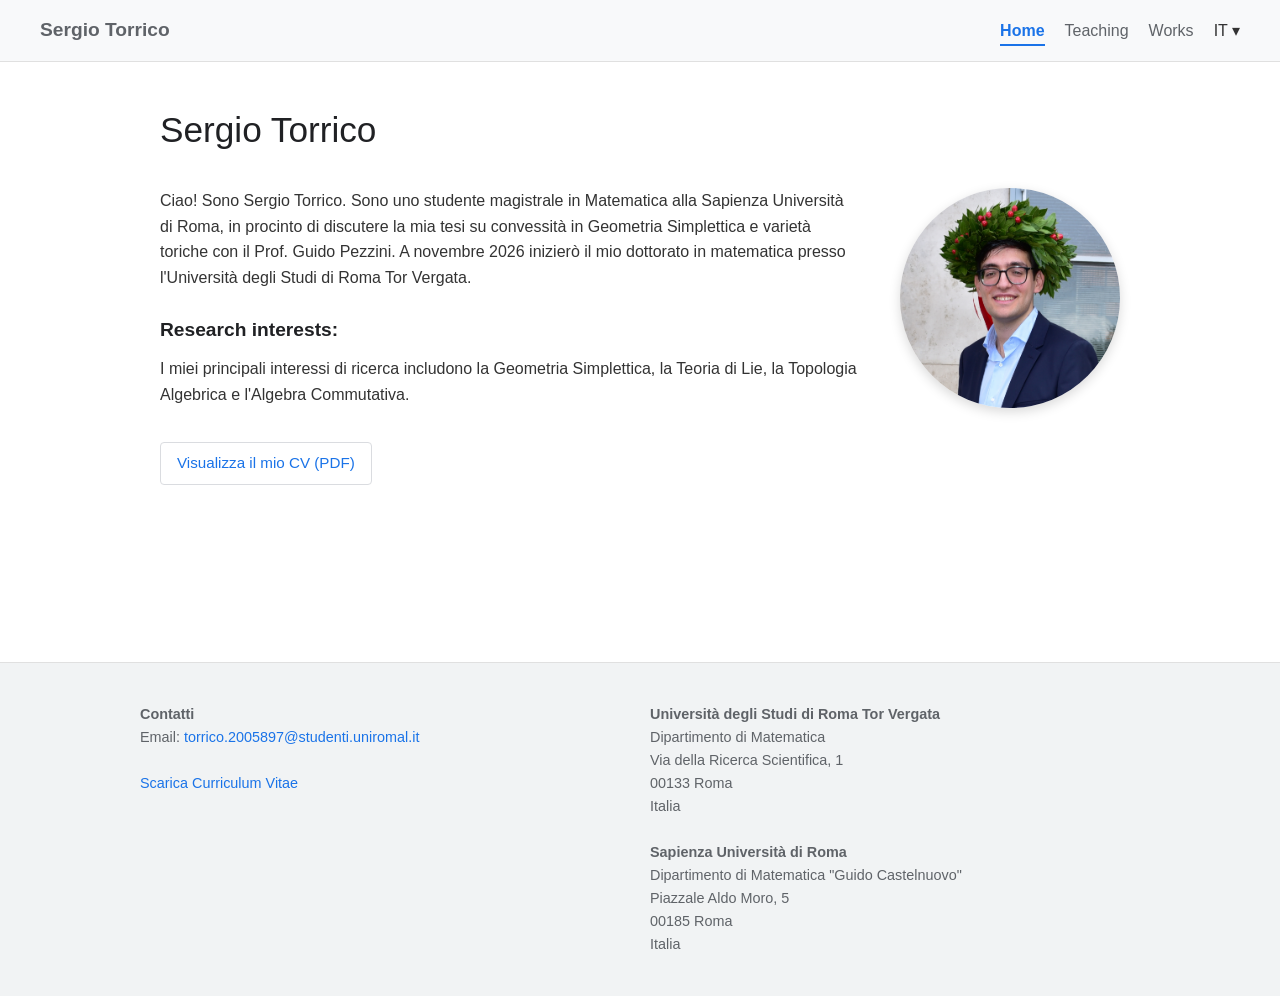
==== index.html @ ab9c92a9 "Primo rilascio del sito personale" ====
<!DOCTYPE html>
<html lang="it">
<head>
    <meta charset="UTF-8">
    <meta name="viewport" content="width=device-width, initial-scale=1.0">
    <meta name="description" content="Sito personale di Sergio Torrico, studente di dottorato in Matematica. Interessi di ricerca: Geometria Simplettica, Teoria di Lie, Topologia Algebrica e Algebra Commutativa.">
    <title>Sergio Torrico - PhD Student in Mathematics</title>
    
    <link rel="stylesheet" href="style.css">
</head>
<body>

    <nav class="navbar">
        <div class="nav-brand">Sergio Torrico</div>
        <ul class="nav-links">
            <li><a href="index.html" class="active">Home</a></li>
            <li><a href="teaching.html">Teaching</a></li>
            <li><a href="works.html">Works</a></li>
            <li class="dropdown">
                <span class="dropbtn">IT ▾</span>
                <div class="dropdown-content">
                    <a href="index.html">🇮🇹 Italiano</a>
                    <a href="index_en.html">🇬🇧 English</a>
                </div>
            </li>
        </ul>
    </nav>

    <main class="container">
        <header class="page-header">
            <h1>Sergio Torrico</h1>
        </header>

        <section class="intro-section">
            <div class="intro-text">
                <p>Ciao! Sono Sergio Torrico. Sono uno studente magistrale in Matematica alla Sapienza Università di Roma, in procinto di discutere la mia tesi su convessità in Geometria Simplettica e varietà toriche con il Prof. Guido Pezzini. A novembre 2026 inizierò il mio dottorato in matematica presso l'Università degli Studi di Roma Tor Vergata.</p>
                
                <h3>Research interests:</h3>
                <p>I miei principali interessi di ricerca includono la Geometria Simplettica, la Teoria di Lie, la Topologia Algebrica e l'Algebra Commutativa.</p>
            
                <a href="CV.pdf" target="_blank" rel="noopener noreferrer" class="cv-button">Visualizza il mio CV (PDF)</a>
            </div>
            
            <div class="intro-image">
                <img src="Propic.png" alt="Foto di Sergio Torrico">
            </div>
        </section>
    </main>

    <footer class="site-footer">
        <div class="footer-container">
            <div class="footer-col">
                <strong>Contatti</strong><br>
                Email: <a href="mailto:torrico.2005897@studenti.uniromal.it">torrico.2005897@studenti.uniromal.it</a><br><br>
                <a href="CV.pdf" target="_blank" rel="noopener noreferrer">Scarica Curriculum Vitae</a>
            </div>
            <div class="footer-col">
                <strong>Università degli Studi di Roma Tor Vergata</strong><br>
                Dipartimento di Matematica<br>
                Via della Ricerca Scientifica, 1<br>
                00133 Roma<br>
                Italia<br><br>
                <strong>Sapienza Università di Roma</strong><br>
                Dipartimento di Matematica "Guido Castelnuovo"<br>
                Piazzale Aldo Moro, 5<br>
                00185 Roma<br>
                Italia
            </div>
        </div>
    </footer>

</body>
</html>
---- style.css ----
/* style.css - Foglio di stile completo e rifinito */

* {
    box-sizing: border-box;
    margin: 0;
    padding: 0;
}

body {
    font-family: -apple-system, BlinkMacSystemFont, "Segoe UI", Roboto, Helvetica, Arial, sans-serif;
    line-height: 1.6;
    color: #333;
    background-color: #fff;
}

/* --- Barra di navigazione --- */
.navbar {
    display: flex;
    justify-content: space-between;
    align-items: center;
    padding: 15px 40px;
    border-bottom: 1px solid #e0e0e0;
    background-color: #f8f9fa;
}

.nav-brand {
    font-size: 1.2rem;
    font-weight: 600;
    color: #5f6368;
}

.nav-links {
    list-style: none;
    display: flex;
    gap: 20px;
    align-items: center;
}

.nav-links a {
    text-decoration: none;
    color: #5f6368;
    font-size: 1rem;
    transition: color 0.2s;
}

.nav-links a:hover {
    color: #1a73e8;
}

.nav-links a.active {
    font-weight: 600;
    color: #1a73e8;
    border-bottom: 2px solid #1a73e8;
    padding-bottom: 5px;
}

/* --- Contenitore principale --- */
.container {
    max-width: 1000px;
    margin: 0 auto;
    padding: 40px 20px;
    min-height: 60vh;
}

.page-header h1 {
    font-size: 2.2rem;
    font-weight: 400;
    margin-bottom: 30px;
    color: #202124;
}

/* --- Titoli di Sezione (Nuova classe per pulire l'HTML) --- */
.section-title {
    margin-top: 50px;
    margin-bottom: 20px;
    border-bottom: 2px solid #e0e0e0;
    padding-bottom: 10px;
    color: #1a73e8;
    font-size: 1.5rem;
    font-weight: 500;
}

/* Rimuove il margine superiore se il titolo è il primissimo elemento */
.section-title:first-child {
    margin-top: 0;
}

/* --- Sezione flessibile per testo + immagine --- */
.intro-section {
    display: flex;
    flex-wrap: wrap; 
    gap: 40px;
    align-items: flex-start; 
}

.intro-text {
    flex: 1; 
    min-width: 300px;
}

.intro-text h3 {
    margin-top: 25px;
    margin-bottom: 10px;
    font-size: 1.2rem;
    color: #202124;
}

.intro-text p {
    margin-bottom: 15px;
}

/* --- Contenitore dell'immagine (Avatar Circolare Moderno) --- */
.intro-image {
    flex: 0 0 220px; 
    max-width: 220px; 
}

.intro-image img {
    max-width: 100%; 
    height: auto;
    /* Trasforma la foto in un cerchio perfetto */
    aspect-ratio: 1 / 1;
    object-fit: cover;
    border-radius: 50%; 
    box-shadow: 0 4px 12px rgba(0,0,0,0.15);
    display: block; 
}

/* --- Stile per il bottone del CV (Ghost Button) --- */
.cv-button {
    display: inline-block;
    margin-top: 20px;
    padding: 8px 16px;
    background-color: transparent;
    color: #1a73e8 !important;
    border: 1px solid #dadce0;
    text-decoration: none;
    border-radius: 4px;
    font-weight: 500;
    font-size: 0.95rem;
    transition: all 0.2s ease;
}

.cv-button:hover {
    background-color: #f1f3f4;
    border-color: #1a73e8;
}

/* --- Stili specifici per la pagina Teaching / Works (Card Interattive) --- */
.teaching-item {
    margin-bottom: 20px;
    padding: 20px; /* Aggiunto spazio interno */
    border-radius: 8px; /* Arrotondamento degli angoli */
    border-bottom: 1px solid #eee; /* Separatore classico */
    transition: all 0.3s ease; /* Transizione fluida */
}

/* Effetto Hover (Passaggio del mouse) */
.teaching-item:hover {
    background-color: #f8f9fa; /* Sfondo grigio leggerissimo */
    border-bottom-color: transparent; /* Nasconde la linea sotto */
    box-shadow: 0 4px 12px rgba(0,0,0,0.05); /* Ombra morbida */
    transform: translateY(-2px); /* Effetto sollevamento */
}

.teaching-item h3 {
    color: #202124;
    margin-bottom: 5px;
}

.teaching-date {
    color: #5f6368;
    font-style: italic;
    font-size: 0.95rem;
    margin-bottom: 10px;
}

/* --- Footer in stile accademico --- */
.site-footer {
    background-color: #f1f3f4;
    padding: 40px 20px;
    margin-top: 60px;
    border-top: 1px solid #e0e0e0;
    font-size: 0.9rem;
    color: #5f6368;
}

.footer-container {
    max-width: 1000px;
    margin: 0 auto;
    display: flex;
    justify-content: space-between;
    flex-wrap: wrap;
    gap: 20px;
}

.footer-col {
    flex: 1;
    min-width: 250px;
}

.footer-col a {
    color: #1a73e8;
    text-decoration: none;
}

.footer-col a:hover {
    text-decoration: underline;
}

/* --- Menù a tendina per la lingua --- */
.dropdown {
    position: relative;
    display: inline-block;
}

.dropbtn {
    display: flex;
    align-items: center;
    cursor: pointer;
}

.dropdown-content {
    display: none;
    position: absolute;
    right: 0;
    background-color: #f8f9fa;
    min-width: 130px;
    box-shadow: 0px 8px 16px 0px rgba(0,0,0,0.2);
    z-index: 1;
    border-radius: 4px;
    overflow: hidden;
}

.dropdown-content a {
    color: #5f6368;
    padding: 12px 16px;
    text-decoration: none;
    display: block;
    font-size: 0.95rem;
    border-bottom: none;
}

.dropdown-content a:hover {
    background-color: #e8eaed;
    color: #1a73e8;
}

.dropdown:hover .dropdown-content {
    display: block;
}

/* --- Responsività su smartphone (Ottimizzata) --- */
@media (max-width: 768px) {
    .navbar {
        flex-direction: column;
        gap: 15px;
        padding: 15px 20px;
    }
    
    /* Il menù ora rimane in riga (orizzontale) e compatto su mobile */
    .nav-links {
        flex-wrap: wrap;
        justify-content: center;
        gap: 20px;
        font-size: 0.95rem;
    }

    .intro-section {
        flex-direction: column; 
        align-items: center; 
        gap: 20px;
    }
    .intro-text {
        min-width: 100%;
        text-align: center; 
    }
    .intro-image {
        flex: 0 0 auto;
        max-width: 100%;
        text-align: center;
    }
    .intro-image img {
        max-width: 200px; /* Leggermente più piccola su mobile */
        margin: 0 auto; 
    }
}
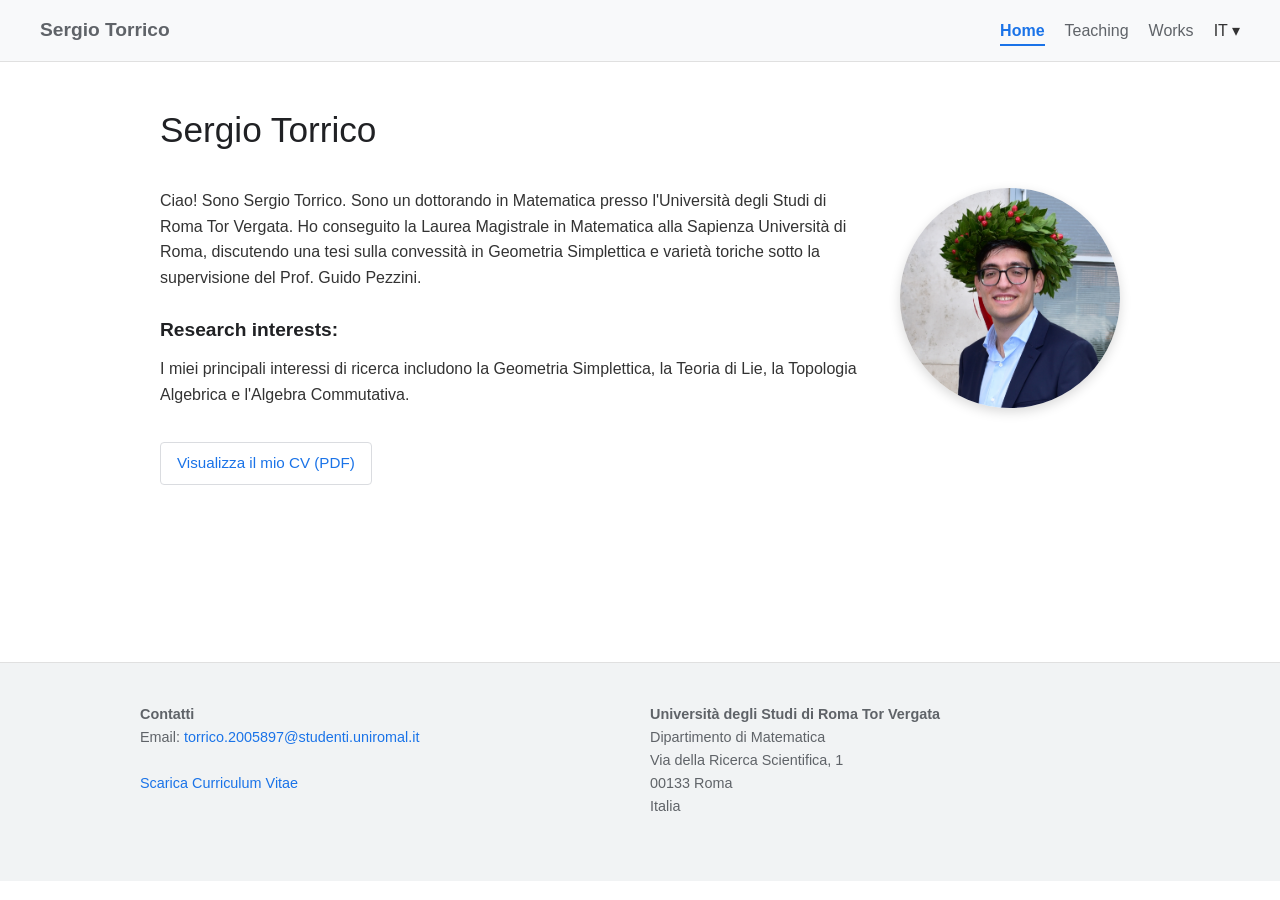
==== commit 9431467d: "Aggiornamento sito con Abstract tesi, CV aggiornato, Manca ancora email nuova" ====
--- a/index.html
+++ b/index.html
@@ -33,11 +33,11 @@
 
         <section class="intro-section">
             <div class="intro-text">
-                <p>Ciao! Sono Sergio Torrico. Sono uno studente magistrale in Matematica alla Sapienza Università di Roma, in procinto di discutere la mia tesi su convessità in Geometria Simplettica e varietà toriche con il Prof. Guido Pezzini. A novembre 2026 inizierò il mio dottorato in matematica presso l'Università degli Studi di Roma Tor Vergata.</p>
-                
+                <p>Ciao! Sono Sergio Torrico. Sono un dottorando in Matematica presso l'Università degli Studi di Roma Tor Vergata. Ho conseguito la Laurea Magistrale in Matematica alla Sapienza Università di Roma, discutendo una tesi sulla convessità in Geometria Simplettica e varietà toriche sotto la supervisione del Prof. Guido Pezzini.</p>
+
                 <h3>Research interests:</h3>
                 <p>I miei principali interessi di ricerca includono la Geometria Simplettica, la Teoria di Lie, la Topologia Algebrica e l'Algebra Commutativa.</p>
-            
+
                 <a href="CV.pdf" target="_blank" rel="noopener noreferrer" class="cv-button">Visualizza il mio CV (PDF)</a>
             </div>
             
@@ -60,14 +60,12 @@
                 Via della Ricerca Scientifica, 1<br>
                 00133 Roma<br>
                 Italia<br><br>
-                <strong>Sapienza Università di Roma</strong><br>
-                Dipartimento di Matematica "Guido Castelnuovo"<br>
-                Piazzale Aldo Moro, 5<br>
-                00185 Roma<br>
-                Italia
             </div>
         </div>
     </footer>
+    <!-- Statistiche GoatCounter -->
+    <script data-goatcounter="https://sergiotorrico.goatcounter.com/count"
+        async src="//gc.zgo.at/count.js"></script>
 
 </body>
 </html>
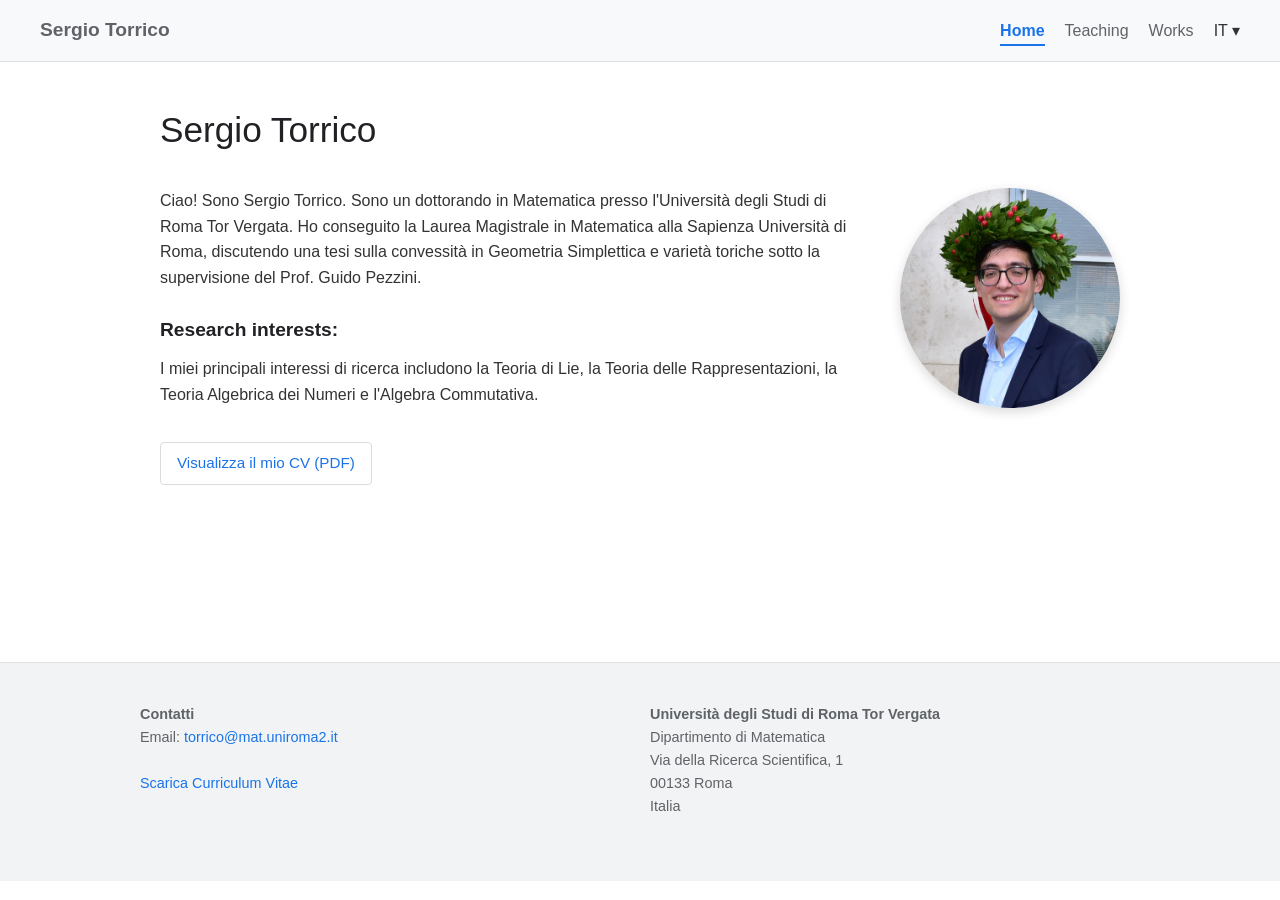
==== commit 7d7a8797: "Aggiornamento sito con CV aggiornato e mail nuova Tor Vergata" ====
--- a/index.html
+++ b/index.html
@@ -3,7 +3,7 @@
 <head>
     <meta charset="UTF-8">
     <meta name="viewport" content="width=device-width, initial-scale=1.0">
-    <meta name="description" content="Sito personale di Sergio Torrico, studente di dottorato in Matematica. Interessi di ricerca: Geometria Simplettica, Teoria di Lie, Topologia Algebrica e Algebra Commutativa.">
+    <meta name="description" content="Sito personale di Sergio Torrico, studente di dottorato in Matematica. Interessi di ricerca: Teoria di Lie, Teoria delle Rappresentazioni, Teoria Algebrica dei Numeri e Algebra Commutativa.">
     <title>Sergio Torrico - PhD Student in Mathematics</title>
     
     <link rel="stylesheet" href="style.css">
@@ -36,7 +36,7 @@
                 <p>Ciao! Sono Sergio Torrico. Sono un dottorando in Matematica presso l'Università degli Studi di Roma Tor Vergata. Ho conseguito la Laurea Magistrale in Matematica alla Sapienza Università di Roma, discutendo una tesi sulla convessità in Geometria Simplettica e varietà toriche sotto la supervisione del Prof. Guido Pezzini.</p>
 
                 <h3>Research interests:</h3>
-                <p>I miei principali interessi di ricerca includono la Geometria Simplettica, la Teoria di Lie, la Topologia Algebrica e l'Algebra Commutativa.</p>
+                <p>I miei principali interessi di ricerca includono la Teoria di Lie, la Teoria delle Rappresentazioni, la Teoria Algebrica dei Numeri e l'Algebra Commutativa.</p>
 
                 <a href="CV.pdf" target="_blank" rel="noopener noreferrer" class="cv-button">Visualizza il mio CV (PDF)</a>
             </div>
@@ -51,7 +51,7 @@
         <div class="footer-container">
             <div class="footer-col">
                 <strong>Contatti</strong><br>
-                Email: <a href="mailto:torrico.2005897@studenti.uniromal.it">torrico.2005897@studenti.uniromal.it</a><br><br>
+                Email: <a href="mailto:torrico@mat.uniroma2.it">torrico@mat.uniroma2.it</a><br><br>
                 <a href="CV.pdf" target="_blank" rel="noopener noreferrer">Scarica Curriculum Vitae</a>
             </div>
             <div class="footer-col">
